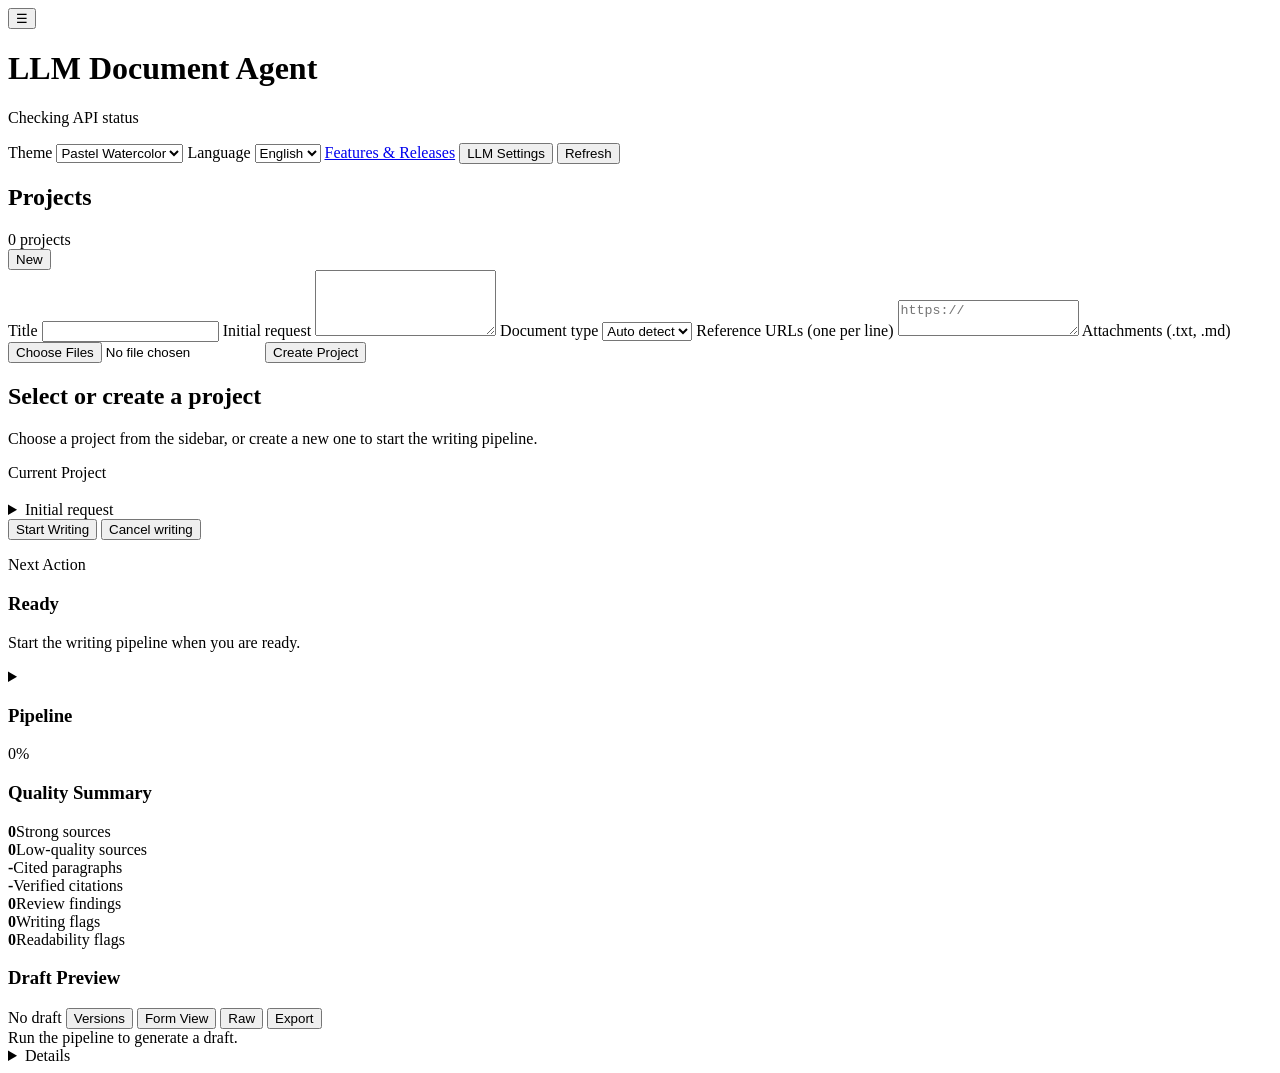
==== app/static/index.html @ 933a6d6e "Add features and release notes page" ====
<!doctype html>
<html lang="en">
  <head>
    <meta charset="utf-8" />
    <meta name="viewport" content="width=device-width, initial-scale=1" />
    <title>LLM Document Agent</title>
    <link
      rel="icon"
      href="data:image/svg+xml,<svg xmlns='http://www.w3.org/2000/svg' viewBox='0 0 100 100'><text y='.9em' font-size='90'>🍩</text></svg>"
    />
    <link rel="preconnect" href="https://fonts.googleapis.com" />
    <link rel="preconnect" href="https://fonts.gstatic.com" crossorigin />
    <link
      rel="stylesheet"
      href="https://fonts.googleapis.com/css2?family=Jua&family=Luckiest+Guy&family=Gowun+Batang:wght@400;700&family=Gowun+Dodum&family=Noto+Serif+KR:wght@400;700;900&display=swap"
    />
    <link rel="stylesheet" href="/ui/vendor/katex/katex.min.css" />
    <link rel="stylesheet" href="/ui/styles.css?v=20260711-release1" />
    <script>
      document.documentElement.dataset.theme =
        localStorage.getItem("docugenTheme") || "pastel";
    </script>
  </head>
  <body>
    <div class="app-shell">
      <div id="sidebarBackdrop" class="sidebar-backdrop"></div>
      <header class="topbar">
        <div class="topbar-left">
          <button
            id="sidebarToggle"
            type="button"
            class="icon-button sidebar-toggle"
            aria-label="Toggle projects sidebar"
            aria-expanded="true"
          >☰</button>
          <div>
            <h1 data-i18n="appTitle">LLM Document Agent</h1>
            <p id="healthText" data-i18n="checkingApi">Checking API status</p>
          </div>
        </div>
        <div class="topbar-actions">
          <label class="language-picker">
            <span data-i18n="theme">Theme</span>
            <select id="themeSelect" aria-label="Theme">
              <option value="pastel" data-i18n="themePastel">Pastel Watercolor</option>
              <option value="simpsons" data-i18n="themeSimpsons">Simpsons</option>
              <option value="newspaper" data-i18n="themeNewspaper">New York Times</option>
            </select>
          </label>
          <label class="language-picker">
            <span data-i18n="language">Language</span>
            <select id="languageSelect" aria-label="Language">
              <option value="en">English</option>
              <option value="ko">한국어</option>
            </select>
          </label>
          <a class="topbar-link" href="/ui/release-notes.html" data-i18n="releaseNotes">Features & Releases</a>
          <button id="llmSettingsButton" type="button" class="secondary" data-i18n="llmSettings">LLM Settings</button>
          <button id="refreshButton" type="button" class="secondary" data-i18n="refresh">Refresh</button>
        </div>
      </header>

      <main class="workspace">
        <aside class="sidebar" aria-label="Projects">
          <div class="sidebar-head">
            <div>
              <h2 data-i18n="projects">Projects</h2>
              <span id="projectCount">0 projects</span>
            </div>
            <button id="newProjectToggle" type="button" data-i18n="new">New</button>
          </div>

          <form id="projectForm" class="form-stack collapsed-card hidden">
            <label>
              <span data-i18n="title">Title</span>
              <input id="projectTitle" name="title" required maxlength="200" />
            </label>
            <label>
              <span data-i18n="initialRequest">Initial request</span>
              <textarea id="projectRequest" name="initial_request" required rows="4"></textarea>
            </label>
            <label>
              <span data-i18n="docType">Document type</span>
              <select id="projectDocType">
                <option value="auto" data-i18n="autoDetect">Auto detect</option>
              </select>
            </label>
            <label>
              <span data-i18n="referenceUrls">Reference URLs (one per line)</span>
              <textarea id="projectReferenceUrls" rows="2" placeholder="https://"></textarea>
            </label>
            <label>
              <span data-i18n="referenceFiles">Attachments (.txt, .md)</span>
              <input id="projectReferenceFiles" type="file" multiple accept=".txt,.md,.markdown" />
            </label>
            <button type="submit" data-i18n="createProject">Create Project</button>
          </form>

          <div id="projectList" class="project-list" aria-live="polite"></div>
        </aside>

        <section class="main-pane" aria-label="Writing workspace">
          <div id="emptyState" class="empty-state">
            <h2 data-i18n="emptyTitle">Select or create a project</h2>
            <p data-i18n="emptyBody">Choose a project from the sidebar, or create a new one to start the writing pipeline.</p>
          </div>

          <div id="projectDetail" class="hidden">
            <section class="hero-panel" aria-label="Current project">
              <div class="hero-top">
                <div class="hero-copy">
                  <p class="eyebrow" data-i18n="currentProject">Current Project</p>
                  <h2 id="detailTitle"></h2>
                  <p id="detailMeta"></p>
                </div>
              </div>

              <details id="requestDetails" class="hero-request">
                <summary>
                  <span class="eyebrow" data-i18n="initialRequest">Initial request</span>
                  <span id="requestSummaryPreview" class="request-summary-preview"></span>
                </summary>

                <div id="requestView">
                  <p id="detailRequest" class="request-text"></p>
                  <div class="inline-controls">
                    <button type="button" id="editRequestButton" class="secondary" data-i18n="editRequest">Edit request</button>
                  </div>
                </div>

                <form id="requestEditForm" class="form-stack compact hidden">
                  <label>
                    <span data-i18n="title">Title</span>
                    <input id="editProjectTitle" maxlength="200" required />
                  </label>
                  <label>
                    <span data-i18n="initialRequest">Initial request</span>
                    <textarea id="editProjectRequest" rows="4" required></textarea>
                  </label>
                  <div class="answer-batch-actions">
                    <button type="submit" data-i18n="save">Save</button>
                    <button type="button" id="cancelRequestEdit" class="secondary" data-i18n="cancel">Cancel</button>
                  </div>
                </form>

                <h4 class="references-title" data-i18n="references">References</h4>
                <div id="referenceList" class="reference-list"></div>
                <div class="reference-controls">
                  <div class="ref-add-row">
                    <input id="addReferenceUrl" type="url" placeholder="https://" />
                    <button type="button" id="addReferenceUrlButton" class="secondary" data-i18n="addUrl">Add URL</button>
                  </div>
                  <div class="ref-add-row">
                    <input id="addReferenceFiles" type="file" multiple accept=".txt,.md,.markdown" />
                    <button type="button" id="addReferenceFilesButton" class="secondary" data-i18n="addFile">Add File</button>
                  </div>
                </div>

                <h4 class="references-title" data-i18n="styleSamples">Style samples</h4>
                <p class="item-meta" data-i18n="styleSamplesHint">Upload your own writing (.txt, .md); the document will imitate its voice.</p>
                <div class="ref-add-row">
                  <input id="addStyleFiles" type="file" multiple accept=".txt,.md,.markdown" />
                  <button type="button" id="addStyleFilesButton" class="secondary" data-i18n="addFile">Add File</button>
                </div>
                <div id="styleSampleList" class="reference-list"></div>

                <h4 class="references-title" data-i18n="runConditions">Run conditions</h4>
                <div class="settings-row">
                  <label>
                    <span data-i18n="docType">Document type</span>
                    <select id="docTypeSelect">
                      <option value="auto" data-i18n="autoDetect">Auto detect</option>
                    </select>
                  </label>
                  <label>
                    <span data-i18n="externalSearch">External search</span>
                    <select id="searchEnabledSelect">
                      <option value="default" data-i18n="useDefault">Use default</option>
                      <option value="on" data-i18n="on">On</option>
                      <option value="off" data-i18n="off">Off</option>
                    </select>
                  </label>
                  <label>
                    <span data-i18n="sectionSearch">Section top-up search</span>
                    <select id="sectionSearchSelect">
                      <option value="default" data-i18n="useDefault">Use default</option>
                      <option value="on" data-i18n="on">On</option>
                      <option value="off" data-i18n="off">Off</option>
                    </select>
                  </label>
                  <label>
                    <span data-i18n="searchEngine1">Search engine (1st)</span>
                    <select id="searchEngine1Select">
                      <option value="default" data-i18n="useDefault">Use default</option>
                      <option value="daum">Daum</option>
                      <option value="bing">Bing</option>
                      <option value="google">Google</option>
                    </select>
                  </label>
                  <label>
                    <span data-i18n="searchEngine2">Search engine (2nd)</span>
                    <select id="searchEngine2Select">
                      <option value="none" data-i18n="engineNone">None</option>
                      <option value="daum">Daum</option>
                      <option value="bing">Bing</option>
                      <option value="google">Google</option>
                    </select>
                  </label>
                  <label>
                    <span data-i18n="searchEngine3">Search engine (3rd)</span>
                    <select id="searchEngine3Select">
                      <option value="none" data-i18n="engineNone">None</option>
                      <option value="daum">Daum</option>
                      <option value="bing">Bing</option>
                      <option value="google">Google</option>
                    </select>
                  </label>
                  <label>
                    <span data-i18n="searchHeadless">Headless browser</span>
                    <select id="searchHeadlessSelect">
                      <option value="default" data-i18n="useDefault">Use default</option>
                      <option value="on" data-i18n="on">On</option>
                      <option value="off" data-i18n="off">Off</option>
                    </select>
                  </label>
                  <label>
                    <span data-i18n="searchStealth">Stealth mode</span>
                    <select id="searchStealthSelect">
                      <option value="default" data-i18n="useDefault">Use default</option>
                      <option value="on" data-i18n="on">On</option>
                      <option value="off" data-i18n="off">Off</option>
                    </select>
                  </label>
                  <label>
                    <span data-i18n="searchLocale">Result locale</span>
                    <select id="searchLocaleSelect">
                      <option value="default" data-i18n="useDefault">Use default</option>
                      <option value="ko-KR">ko-KR</option>
                      <option value="en-US">en-US</option>
                    </select>
                  </label>
                  <label>
                    <span data-i18n="searchQueryLanguage">Query language</span>
                    <select id="searchQueryLanguageSelect">
                      <option value="default" data-i18n="useDefault">Use default</option>
                      <option value="native" data-i18n="queryLangNative">Request language</option>
                      <option value="english" data-i18n="queryLangEnglish">English</option>
                      <option value="both" data-i18n="queryLangBoth">Mixed (KR + EN)</option>
                    </select>
                  </label>
                  <label>
                    <span data-i18n="citationStyle">Citation style</span>
                    <select id="citationStyleSelect">
                      <option value="default" data-i18n="useDefault">Use default</option>
                      <option value="numeric" data-i18n="citationNumeric">Numbered [1]</option>
                      <option value="author_date" data-i18n="citationAuthorDate">Author-date (APA)</option>
                    </select>
                  </label>
                  <label>
                    <span data-i18n="targetLength">Target length (characters)</span>
                    <input id="targetLengthInput" type="number" min="100" max="200000" step="100" />
                  </label>
                </div>
              </details>
            </section>

            <div id="statusStrip" class="status-strip" aria-live="polite">
              <span id="detailStatus" class="status-pill"></span>
              <span id="stripMessage" class="strip-message"></span>
              <div id="stripProgress" class="strip-progress hidden">
                <div class="strip-track"><div id="stripFill" class="strip-fill"></div></div>
                <span id="stripPercent" class="strip-percent"></span>
              </div>
              <div class="strip-actions">
                <button id="runButton" type="button" data-i18n="startWriting">Start Writing</button>
                <button id="cancelButton" type="button" class="danger hidden" data-i18n="cancelWriting">Cancel writing</button>
              </div>
            </div>

            <section id="nextAction" class="next-action" aria-live="polite">
              <div class="next-action-head">
                <p class="eyebrow" data-i18n="nextAction">Next Action</p>
                <h3 id="nextActionTitle" data-i18n="ready">Ready</h3>
                <p id="nextActionBody" data-i18n="readyBody">Start the writing pipeline when you are ready.</p>
              </div>
              <div id="nextActionItems" class="next-action-items hidden"></div>
            </section>

            <details id="pipelinePanel" class="progress-panel" aria-label="Writing progress">
              <summary class="section-head pipeline-head">
                <h3 data-i18n="pipeline">Pipeline</h3>
                <span id="pipelineSummaryText" class="pipeline-summary-text"></span>
                <span id="progressPercent">0%</span>
              </summary>
              <div class="progress-track">
                <div id="progressFill" class="progress-fill"></div>
              </div>
              <div id="progressSteps" class="progress-steps" aria-live="polite"></div>
              <div id="stepDetail" class="step-detail hidden" aria-live="polite"></div>
            </details>

            <section id="qualityPanel" class="quality-panel hidden" aria-label="Document quality summary">
              <div class="section-head">
                <h3 data-i18n="qualitySummary">Quality Summary</h3>
                <span id="qualityStatus" class="quality-status"></span>
              </div>
              <div class="quality-metrics">
                <div><strong id="qualityStrongSources">0</strong><span data-i18n="strongSources">Strong sources</span></div>
                <div><strong id="qualityLowSources">0</strong><span data-i18n="lowQualitySources">Low-quality sources</span></div>
                <div><strong id="qualityCitationCoverage">-</strong><span data-i18n="citedParagraphs">Cited paragraphs</span></div>
                <div><strong id="qualityEvidenceCoverage">-</strong><span data-i18n="verifiedEvidence">Verified citations</span></div>
                <div><strong id="qualityIssueCount">0</strong><span data-i18n="reviewIssues">Review findings</span></div>
                <div><strong id="qualityWritingIssueCount">0</strong><span data-i18n="writingIssues">Writing flags</span></div>
                <div><strong id="qualityStructureIssueCount">0</strong><span data-i18n="structureIssues">Readability flags</span></div>
              </div>
              <ul id="qualityWarnings" class="quality-warnings"></ul>
            </section>

            <section class="draft-panel" aria-label="Draft preview">
              <div class="section-head">
                <h3 data-i18n="draftPreview">Draft Preview</h3>
                <div class="inline-controls">
                  <span id="draftStatus" data-i18n="noDraft">No draft</span>
                  <button id="versionsButton" type="button" class="secondary" data-i18n="versions">Versions</button>
                  <button id="formViewButton" type="button" class="secondary" data-i18n="formView">Form View</button>
                  <button id="draftViewToggle" type="button" class="secondary" data-i18n="raw">Raw</button>
                  <button id="exportButton" type="button" class="secondary" data-i18n="export">Export</button>
                </div>
              </div>
              <div id="versionList" class="version-list hidden" aria-label="Draft versions"></div>
              <div id="draftViewer" class="draft-viewer">
                <aside id="draftToc" class="draft-toc hidden" aria-label="Draft table of contents"></aside>
                <div id="draftPreview" class="draft-preview markdown-body" data-i18n="draftEmpty">Run the pipeline to generate a draft.</div>
              </div>
            </section>

            <details id="detailsSection" class="tabs-panel details-section" aria-label="Project details">
              <summary class="details-summary">
                <span data-i18n="details">Details</span>
              </summary>
              <div class="tabs" role="tablist" aria-label="Project detail tabs">
                <button id="questionsTab" class="tab-button active" type="button" data-tab="questions" role="tab" data-i18n="questions">Questions</button>
                <button id="artifactsTab" class="tab-button" type="button" data-tab="artifacts" role="tab" data-i18n="artifacts">Artifacts</button>
                <button id="pipelineTab" class="tab-button" type="button" data-tab="pipeline" role="tab" data-i18n="pipeline">Pipeline</button>
              </div>

              <div id="questionsPane" class="tab-pane" role="tabpanel">
                <div class="section-head">
                  <h3 data-i18n="questions">Questions</h3>
                  <div class="inline-controls">
                    <select id="questionFilter" aria-label="Question status filter">
                      <option value="" data-i18n="all">All</option>
                      <option value="pending" data-i18n="pending">Pending</option>
                      <option value="answered" data-i18n="answered">Answered</option>
                    </select>
                    <button id="addQuestionToggle" type="button" class="secondary" data-i18n="add">Add</button>
                  </div>
                </div>

                <form id="questionForm" class="form-stack compact hidden">
                  <label>
                    <span data-i18n="phase">Phase</span>
                    <input id="questionPhase" required value="intake" />
                  </label>
                  <label>
                    <span data-i18n="question">Question</span>
                    <textarea id="questionText" required rows="3"></textarea>
                  </label>
                  <button type="submit" data-i18n="addQuestion">Add Question</button>
                </form>

                <div id="questionList" class="list" aria-live="polite"></div>
              </div>

              <div id="artifactsPane" class="tab-pane hidden" role="tabpanel">
                <div class="section-head">
                  <h3 data-i18n="artifacts">Artifacts</h3>
                  <div class="inline-controls">
                    <span id="artifactCount">0</span>
                    <button id="addArtifactToggle" type="button" class="secondary" data-i18n="add">Add</button>
                  </div>
                </div>

                <form id="artifactForm" class="form-stack compact hidden">
                  <label>
                    <span data-i18n="type">Type</span>
                    <input id="artifactType" required value="brief" />
                  </label>
                  <label>
                    <span data-i18n="title">Title</span>
                    <input id="artifactTitle" maxlength="200" />
                  </label>
                  <label>
                    <span data-i18n="jsonContent">JSON content</span>
                    <textarea id="artifactContent" rows="5">{}</textarea>
                  </label>
                  <button type="submit" data-i18n="saveArtifact">Save Artifact</button>
                </form>

                <div id="artifactList" class="list" aria-live="polite"></div>
              </div>

              <div id="pipelinePane" class="tab-pane hidden" role="tabpanel">
                <div class="section-head">
                  <h3 data-i18n="pipelineDetails">Pipeline Details</h3>
                  <span id="pipelineStatus" data-i18n="idle">Idle</span>
                </div>
                <div id="pipelineList" class="list" aria-live="polite"></div>
              </div>

              <div class="details-footer">
                <button id="deleteProjectButton" type="button" class="danger" data-i18n="deleteProject">Delete project</button>
              </div>
            </details>
          </div>
        </section>
      </main>
    </div>

    <dialog id="llmSettingsModal" class="modal">
      <form method="dialog" class="modal-card form-stack" id="llmSettingsForm">
        <div class="modal-head">
          <h3 data-i18n="llmSettingsTitle">LLM Provider</h3>
          <button type="button" id="llmSettingsClose" class="icon-button" aria-label="Close">✕</button>
        </div>
        <p class="modal-sub" data-i18n="llmSettingsSub">
          Choose which model backend the writing pipeline uses.
        </p>

        <label>
          <span data-i18n="provider">Provider</span>
          <select id="llmProvider" aria-label="Provider"></select>
        </label>

        <label id="llmBaseUrlRow">
          <span data-i18n="baseUrl">Base URL</span>
          <input id="llmBaseUrl" type="text" placeholder="http://localhost:8088/v1" />
        </label>

        <label id="llmApiKeyRow">
          <span data-i18n="apiKey">API Key</span>
          <input id="llmApiKey" type="password" autocomplete="off" placeholder="sk-..." />
        </label>

        <label id="llmModelRow">
          <span data-i18n="model">Model</span>
          <input id="llmModel" type="text" placeholder="gpt-4o-mini" />
        </label>

        <p id="llmProviderNote" class="modal-note"></p>
        <p id="llmTestResult" class="modal-result hidden" aria-live="polite"></p>

        <div class="modal-actions">
          <button type="button" id="llmTestButton" class="secondary" data-i18n="testConnection">Test connection</button>
          <button type="button" id="llmSaveButton" data-i18n="save">Save</button>
        </div>
      </form>
    </dialog>

    <div id="toast" class="toast hidden" role="status" aria-live="polite"></div>
    <script src="/ui/vendor/mermaid.min.js"></script>
    <script src="/ui/vendor/katex/katex.min.js"></script>
    <script src="/ui/markdown.js"></script>
    <script src="/ui/app.js?v=20260711-release1"></script>
  </body>
</html>
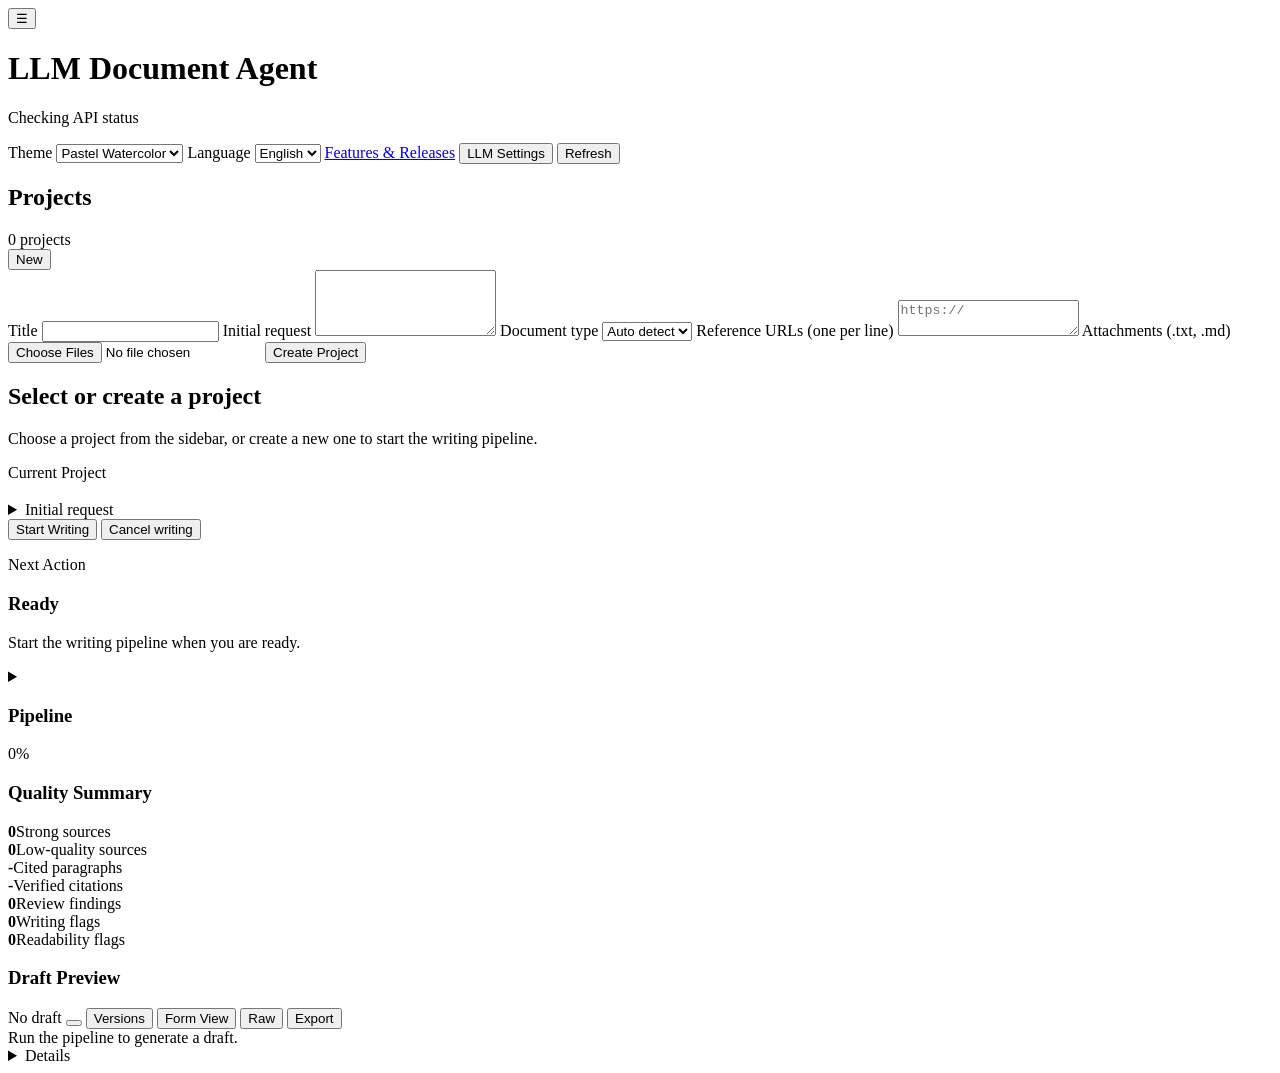
==== commit e5c8507b: "Force review rerun from Improve Draft and collapse quality summary Improve Draft now sends force_fro" ====
--- a/app/static/index.html
+++ b/app/static/index.html
@@ -1,4 +1,4 @@
-<!doctype html>
+﻿<!doctype html>
 <html lang="en">
   <head>
     <meta charset="utf-8" />
@@ -15,7 +15,7 @@
       href="https://fonts.googleapis.com/css2?family=Jua&family=Luckiest+Guy&family=Gowun+Batang:wght@400;700&family=Gowun+Dodum&family=Noto+Serif+KR:wght@400;700;900&display=swap"
     />
     <link rel="stylesheet" href="/ui/vendor/katex/katex.min.css" />
-    <link rel="stylesheet" href="/ui/styles.css?v=20260711-release1" />
+    <link rel="stylesheet" href="/ui/styles.css?v=20260711-release2" />
     <script>
       document.documentElement.dataset.theme =
         localStorage.getItem("docugenTheme") || "pastel";
@@ -321,6 +321,7 @@
                 <h3 data-i18n="draftPreview">Draft Preview</h3>
                 <div class="inline-controls">
                   <span id="draftStatus" data-i18n="noDraft">No draft</span>
+                  <button id="qualityToggle" type="button" class="secondary quality-toggle hidden" aria-controls="qualityPanel"></button>
                   <button id="versionsButton" type="button" class="secondary" data-i18n="versions">Versions</button>
                   <button id="formViewButton" type="button" class="secondary" data-i18n="formView">Form View</button>
                   <button id="draftViewToggle" type="button" class="secondary" data-i18n="raw">Raw</button>
@@ -461,6 +462,6 @@
     <script src="/ui/vendor/mermaid.min.js"></script>
     <script src="/ui/vendor/katex/katex.min.js"></script>
     <script src="/ui/markdown.js"></script>
-    <script src="/ui/app.js?v=20260711-release1"></script>
+    <script src="/ui/app.js?v=20260711-release2"></script>
   </body>
 </html>
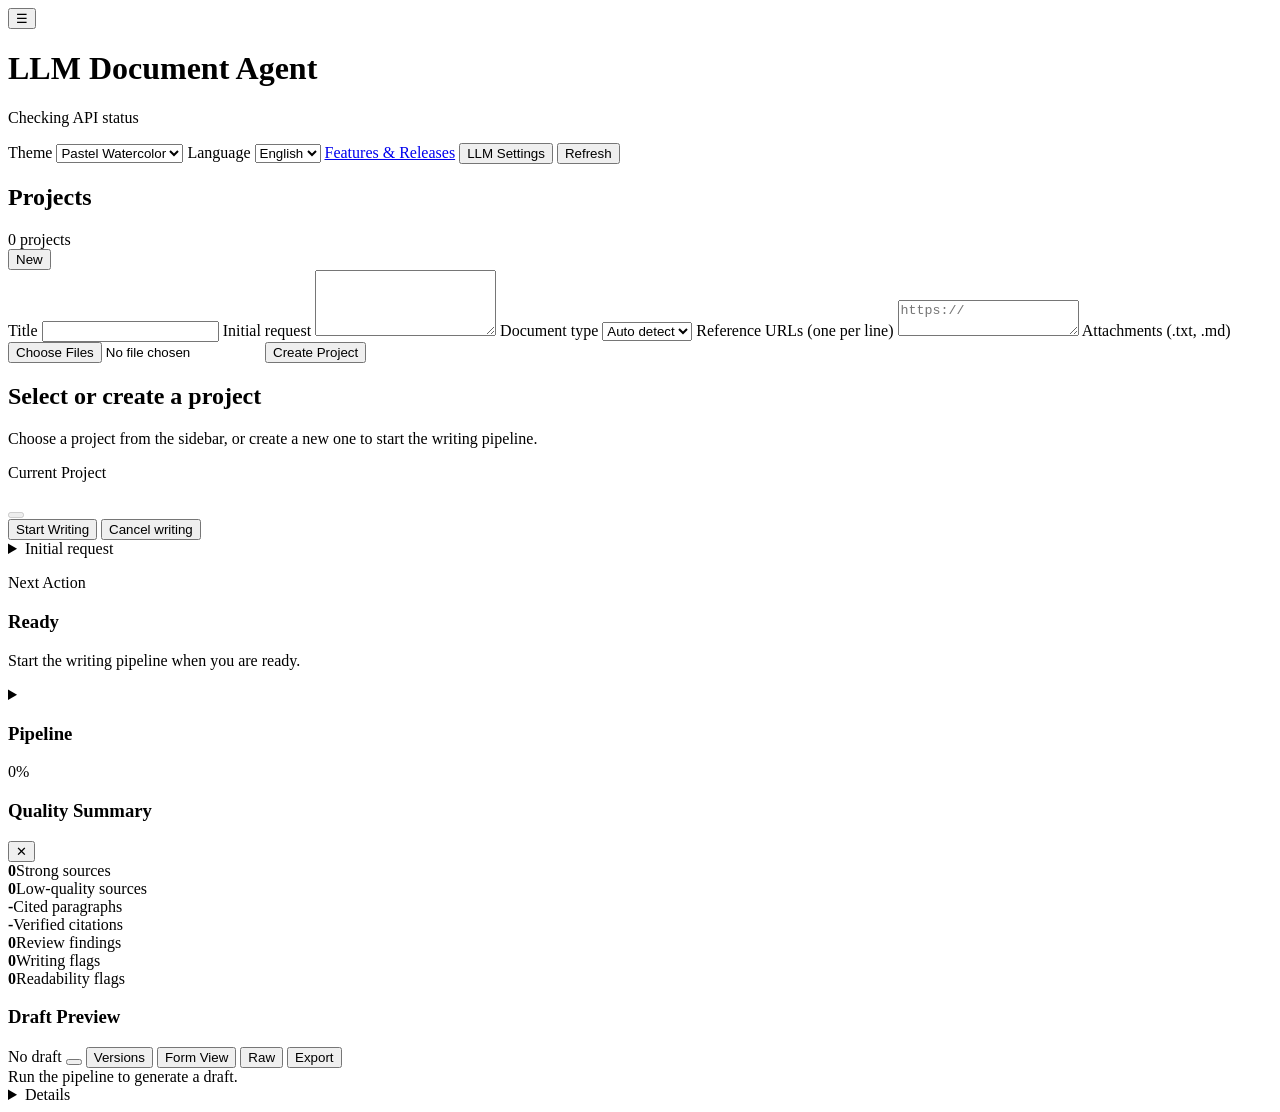
==== commit a59d519e: "Move the status strip into a compact hero box that toggles quality - Quality summary and version pan" ====
--- a/app/static/index.html
+++ b/app/static/index.html
@@ -15,7 +15,7 @@
       href="https://fonts.googleapis.com/css2?family=Jua&family=Luckiest+Guy&family=Gowun+Batang:wght@400;700&family=Gowun+Dodum&family=Noto+Serif+KR:wght@400;700;900&display=swap"
     />
     <link rel="stylesheet" href="/ui/vendor/katex/katex.min.css" />
-    <link rel="stylesheet" href="/ui/styles.css?v=20260711-release2" />
+    <link rel="stylesheet" href="/ui/styles.css?v=20260711-release6" />
     <script>
       document.documentElement.dataset.theme =
         localStorage.getItem("docugenTheme") || "pastel";
@@ -113,6 +113,18 @@
                   <h2 id="detailTitle"></h2>
                   <p id="detailMeta"></p>
                 </div>
+                <div id="statusStrip" class="status-strip" aria-live="polite">
+                  <button id="detailStatus" type="button" class="status-pill" aria-controls="qualityPanel" disabled></button>
+                  <span id="stripMessage" class="strip-message"></span>
+                  <div id="stripProgress" class="strip-progress hidden">
+                    <div class="strip-track"><div id="stripFill" class="strip-fill"></div></div>
+                    <span id="stripPercent" class="strip-percent"></span>
+                  </div>
+                  <div class="strip-actions">
+                    <button id="runButton" type="button" data-i18n="startWriting">Start Writing</button>
+                    <button id="cancelButton" type="button" class="danger hidden" data-i18n="cancelWriting">Cancel writing</button>
+                  </div>
+                </div>
               </div>
 
               <details id="requestDetails" class="hero-request">
@@ -263,19 +275,6 @@
                 </div>
               </details>
             </section>
-
-            <div id="statusStrip" class="status-strip" aria-live="polite">
-              <span id="detailStatus" class="status-pill"></span>
-              <span id="stripMessage" class="strip-message"></span>
-              <div id="stripProgress" class="strip-progress hidden">
-                <div class="strip-track"><div id="stripFill" class="strip-fill"></div></div>
-                <span id="stripPercent" class="strip-percent"></span>
-              </div>
-              <div class="strip-actions">
-                <button id="runButton" type="button" data-i18n="startWriting">Start Writing</button>
-                <button id="cancelButton" type="button" class="danger hidden" data-i18n="cancelWriting">Cancel writing</button>
-              </div>
-            </div>
 
             <section id="nextAction" class="next-action" aria-live="polite">
               <div class="next-action-head">
@@ -302,7 +301,10 @@
             <section id="qualityPanel" class="quality-panel hidden" aria-label="Document quality summary">
               <div class="section-head">
                 <h3 data-i18n="qualitySummary">Quality Summary</h3>
-                <span id="qualityStatus" class="quality-status"></span>
+                <div class="inline-controls">
+                  <span id="qualityStatus" class="quality-status"></span>
+                  <button id="qualityClose" type="button" class="icon-button" aria-controls="qualityPanel">✕</button>
+                </div>
               </div>
               <div class="quality-metrics">
                 <div><strong id="qualityStrongSources">0</strong><span data-i18n="strongSources">Strong sources</span></div>
@@ -462,6 +464,6 @@
     <script src="/ui/vendor/mermaid.min.js"></script>
     <script src="/ui/vendor/katex/katex.min.js"></script>
     <script src="/ui/markdown.js"></script>
-    <script src="/ui/app.js?v=20260711-release2"></script>
+    <script src="/ui/app.js?v=20260711-release6"></script>
   </body>
 </html>
